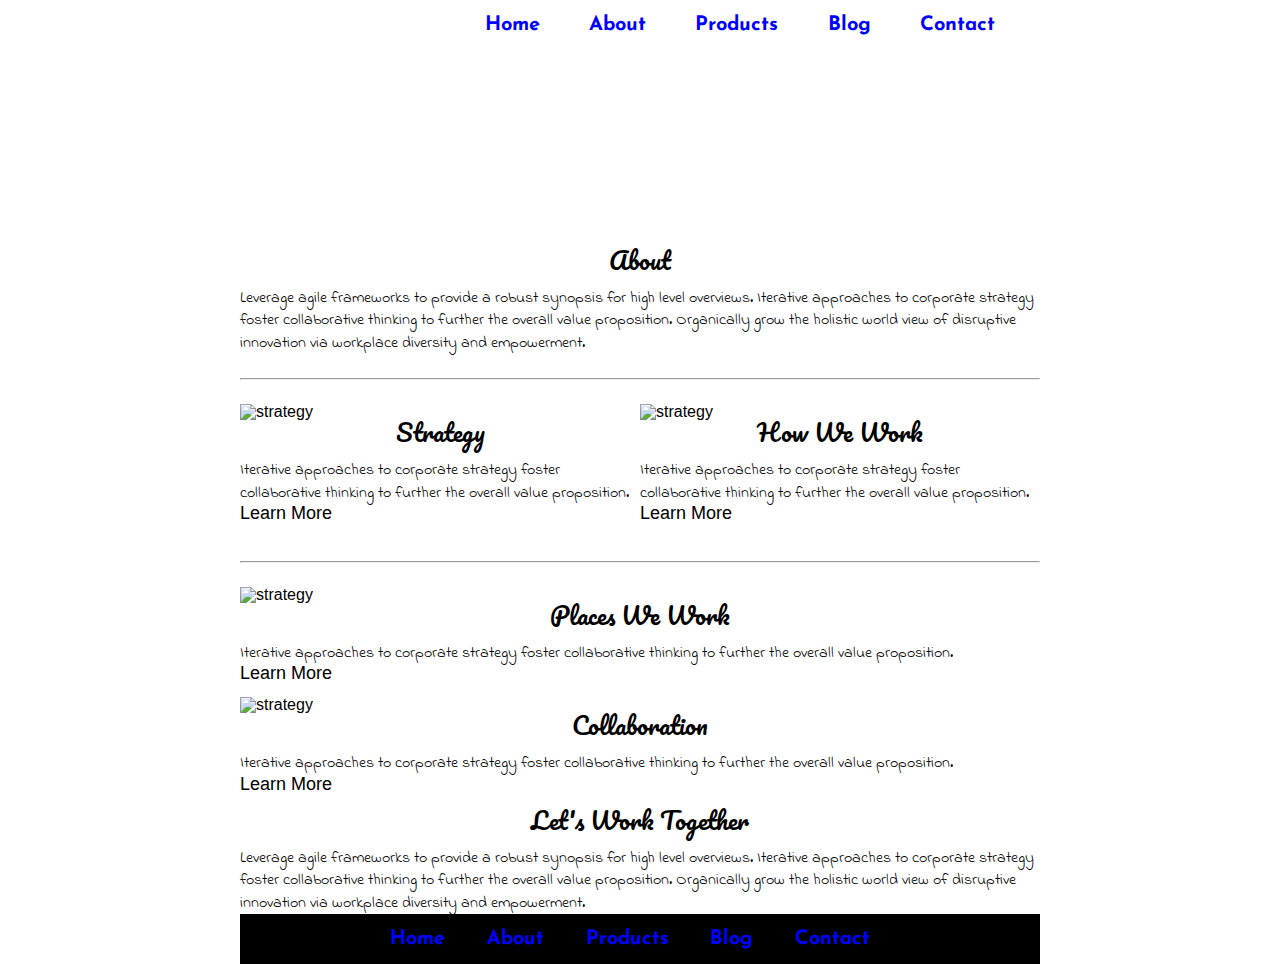
==== about.html @ 756b248c "Third Commit started on about section" ====
<!doctype html>

<html lang="en">
<head>
    <style type="text/css">
        a:link    {
            /* Applies to all unvisited links */
            text-decoration:  none;
            font-weight:      bold;
            background-color: none;
            color:            blue;
        }
        a:visited {
            /* Applies to all visited links */
            text-decoration:  none;
            font-weight:      bold;
            background-color: none;
            color:            darkblue;
        }
        a:hover   {
            /* Applies to links under the pointer */
            text-decoration:  none;
            font-weight:      bold;
            background-color: none;
            color:            blue;
        }
        a:active  {
            /* Applies to activated links */
            text-decoration:  none;
            font-weight:      bold;
            background-color: none;
            color: white;
        }
    </style>
  <meta charset="utf-8">

  <title>Sprint Challenge - About</title>

    <link href="https://fonts.googleapis.com/css?family=Shadows+Into+Light|Bangers|Pacifico|Dancing+Script|Indie+Flower|Josefin+Sans|Mountains+of+Christmas|Russo+One|Titillium+Web&display=swap" rel="stylesheet">
    <link rel="stylesheet" href="css/index.css">

</head>

<body>
    <div class="container about-page">
        <header>
            <div class = "lambdaBlack">
                <!-- Insert Image Here -->
            </div>
            <nav>
                <a href="index.html">Home</a>
                <a href="about.html">About</a>
                <a href="#">Products</a>
                <a href="#">Blog</a>
                <a href="#">Contact</a>
            </nav>
        </header>
<br><br>
        <div class = "jumboAbout">
            <!-- Insert Image Here -->
        </div>
        <br>
        <div class = "sectionOne">
            <h2>About</h2>

                <p>Leverage agile frameworks to provide a robust synopsis for high level overviews. Iterative approaches to corporate strategy foster collaborative thinking to further the overall value proposition. Organically grow the holistic world view of disruptive innovation via workplace diversity and empowerment.</p>
        </div>
        <br><hr><br>
        <div class = "sectionTwo">
            <div>
        <img src="img/about-plan.png" alt="strategy">
            <h2>Strategy</h2>
    
                <p>Iterative approaches to corporate strategy foster collaborative thinking to further the overall value proposition.</p>

            <h4>Learn More</h4>
            </div>
            <div>
        <img src="img/about-working.png" alt="strategy">
    
            <h2>How We Work</h2>
    
                <p>Iterative approaches to corporate strategy foster collaborative thinking to further the overall value proposition.</p>

            <h4>Learn More</h4>

            </div>
        </div>
        <br><hr><br>
    <img src="img/about-office.png" alt="strategy">
    
        <h2>Places We Work</h2>

        <p>Iterative approaches to corporate strategy foster collaborative thinking to further the overall value proposition.</p>

        <h4>Learn More</h4>

    <img src="img/about-meeting.png" alt="strategy">
    
        <h2>Collaboration</h2>
    
        <p>Iterative approaches to corporate strategy foster collaborative thinking to further the overall value proposition.</p>

        <h4>Learn More</h4>

        <h2>Let's Work Together</h2>

        <p>Leverage agile frameworks to provide a robust synopsis for high level overviews. Iterative approaches to corporate strategy foster collaborative thinking to further the overall value proposition. Organically grow the holistic world view of disruptive innovation via workplace diversity and empowerment.</p>

        <footer>
            <nav>
                <a href="index.html">Home</a>
                <a href="about.html">About</a>
                <a href="#">Products</a>
                <a href="#">Blog</a>
                <a href="#">Contact</a>
            </nav>
        </footer>
    </div><!-- container -->        
</body>
</html>
---- css/index.css ----
/* http://meyerweb.com/eric/tools/css/reset/ 
   v2.0 | 20110126
   License: none (public domain)
*/

html, body, div, span, applet, object, iframe,
h1, h2, h3, h4, h5, h6, p, blockquote, pre,
a, abbr, acronym, address, big, cite, code,
del, dfn, em, img, ins, kbd, q, s, samp,
small, strike, strong, sub, sup, tt, var,
b, u, i, center,
dl, dt, dd, ol, ul, li,
fieldset, form, label, legend,
table, caption, tbody, tfoot, thead, tr, th, td,
article, aside, canvas, details, embed, 
figure, figcaption, footer, header, hgroup, 
menu, nav, output, ruby, section, summary,
time, mark, audio, video {
	margin: 0;
	padding: 0;
	border: 0;
	font-size: 100%;
	font: inherit;
	vertical-align: baseline;
}
/* HTML5 display-role reset for older browsers */
article, aside, details, figcaption, figure, 
footer, header, hgroup, menu, nav, section {
	display: block;
}
body {
	line-height: 1;
}
ol, ul {
	list-style: none;
}
blockquote, q {
	quotes: none;
}
blockquote:before, blockquote:after,
q:before, q:after {
	content: '';
	content: none;
}
table {
	border-collapse: collapse;
	border-spacing: 0;
}

* {
    box-sizing: border-box;
    /*border: 1px solid red;*/
}

html, body {
    height: 100%;
    font-family: 'Roboto', sans-serif;
}

h1, h2, h3, h4, h5 {
    font-size: 18px;
    margin-bottom: 15px;
    font-family: 'Rubik', sans-serif;
}
h2 {
    font-family: "Pacifico", serif;
    text-align: center;
    font-size: 24px;

}
p {
    font-family: "Indie Flower", serif;
    line-height: 1.4;
}
p:hover {
    transform: scale(1.1);
}

.container {
    width: 800px;
    margin: 0 auto;
}

.box:hover {
    transform: scale(1.1);
}
.teal {
    background: teal;
}
.gold {
    background: gold;
}
.cadetblue {
    background: cadetblue;
}
.coral {
    background: coral;
}
.crimson {
    background: crimson;
}
.forestgreen {
    background: forestgreen;
}
.darkorchid {
    background: darkorchid;
}
.hotpink {
    background: hotpink;
}
.indigo {
    background: indigo;
}
.dodgerblue {
    background: dodgerblue;
}

nav {
    width: 70%;
    display:flex;
    justify-content: space-around;
    position: relative;
    top: 15px;
    right: 20px;
    /*height: 21px;*/
}

nav a {
    font-family: "Josefin Sans", sans-serif;
    font-size: 20px;
    text-align: center;
    height: 21px;
}

header {
    display: flex;
    justify-content: space-between;
}

.lambdaBlack {
    background-image: url("../img/lambda-black.png");
    width: 165px;
    height: 50px;
    background-size: auto;
    background-repeat: no-repeat;
}

.jumbo {
    background-image: url("../img/jumbo.jpg");
    background-size: auto;
    background-repeat: no-repeat;
    height: 150px;
    width: 100%;
}
.jumboAbout {
    background-image: url("../img/jumbo-about.png");
    background-size: auto;
    background-repeat: no-repeat;
    height: 150px;
    width: 100%;
}

.top-content {
    display: flex;
    flex-wrap: wrap;
    justify-content: space-evenly;
    margin-bottom: 20px;
    border-bottom: 1px dashed black;
}

.top-content .text-container {
    width: 48%;
    padding: 0 1%;
    padding-bottom: 20px;  
}

.middle-content {
    margin-bottom: 20px;
    border-bottom: 1px dashed black;
}

.middle-content h2 {
    padding: 0 2%;
    margin-bottom: 0;
}

.middle-content .boxes {
    display: flex;
    flex-wrap: wrap;
    justify-content: space-evenly;
}

.middle-content .boxes .box {
    width: 12.5%;
    height: 100px;
    /*background: black;*/
    margin: 20px 2.5%;
    color: white;
    display: flex;
    align-items: center;
    justify-content: center;
}

.bottom-content {
    display: flex;
    margin: 0 2% 20px;
    justify-content: space-around;
}

.bottom-content .text-container {
    padding-right: 4%;
}

.bottom-content .text-container:last-child {
    padding-right: 0;
}

.sectionTwo {
    display: flex;
    width: 800px;
}

footer {
    width: 100%;
    height: 50px;
    background: black;
}

footer nav {
    width: 60%;
    display: flex;
    justify-content: space-between;
    align-items: center;
    position: relative;
    left: 150px;
    /*padding: 20px 2%;*/
    font-size: 14px;
}

footer nav a {
    color: white;
    text-decoration: none;
}
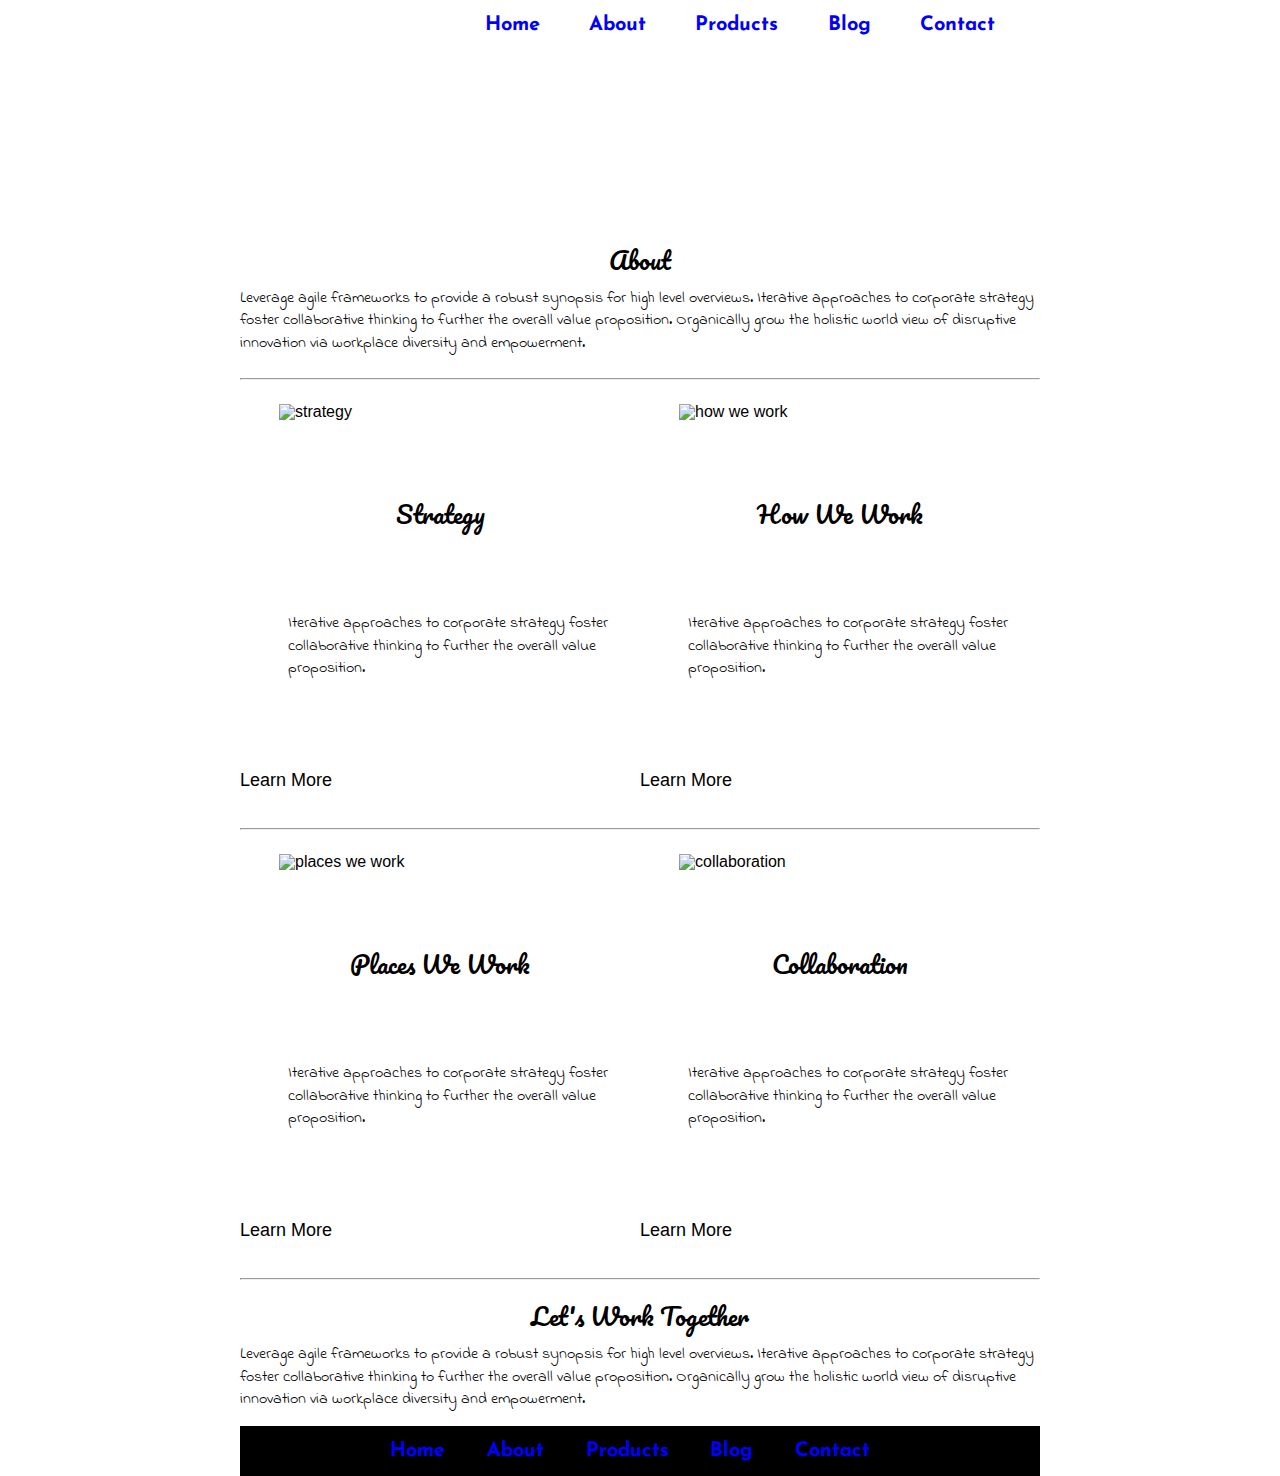
==== commit cff2d746: "Fourth Commit index / about section 85% complete" ====
--- a/about.html
+++ b/about.html
@@ -76,7 +76,7 @@
             <h4>Learn More</h4>
             </div>
             <div>
-        <img src="img/about-working.png" alt="strategy">
+        <img src="img/about-working.png" alt="how we work">
     
             <h2>How We Work</h2>
     
@@ -87,27 +87,34 @@
             </div>
         </div>
         <br><hr><br>
-    <img src="img/about-office.png" alt="strategy">
+        <div class = "sectionThree">
+            <div>
+    <img src="img/about-office.png" alt="places we work">
     
         <h2>Places We Work</h2>
 
         <p>Iterative approaches to corporate strategy foster collaborative thinking to further the overall value proposition.</p>
 
         <h4>Learn More</h4>
-
-    <img src="img/about-meeting.png" alt="strategy">
+            </div>
+            <div>
+    <img src="img/about-meeting.png" alt="collaboration">
     
         <h2>Collaboration</h2>
     
         <p>Iterative approaches to corporate strategy foster collaborative thinking to further the overall value proposition.</p>
 
         <h4>Learn More</h4>
+            </div>
+        </div>
+        <br><hr><br>
+            <div class = "sectionFour">
+                <h2>Let's Work Together</h2>
 
-        <h2>Let's Work Together</h2>
-
-        <p>Leverage agile frameworks to provide a robust synopsis for high level overviews. Iterative approaches to corporate strategy foster collaborative thinking to further the overall value proposition. Organically grow the holistic world view of disruptive innovation via workplace diversity and empowerment.</p>
-
-        <footer>
+                <p>Leverage agile frameworks to provide a robust synopsis for high level overviews. Iterative approaches to corporate strategy foster collaborative thinking to further the overall value proposition. Organically grow the holistic world view of disruptive innovation via workplace diversity and empowerment.</p>
+            </div>
+        <br>
+            <footer>
             <nav>
                 <a href="index.html">Home</a>
                 <a href="about.html">About</a>
--- a/css/index.css
+++ b/css/index.css
@@ -73,7 +73,7 @@
     line-height: 1.4;
 }
 p:hover {
-    transform: scale(1.1);
+    transform: scale(1.25);
 }
 
 .container {
@@ -169,7 +169,7 @@
 }
 
 .top-content .text-container {
-    width: 48%;
+    width: 40%;
     padding: 0 1%;
     padding-bottom: 20px;  
 }
@@ -218,6 +218,47 @@
 .sectionTwo {
     display: flex;
     width: 800px;
+    height: 400px;
+}
+.sectionTwo div {
+    display: flex;
+    flex-direction: column;
+    position: relative;
+    justify-content: space-between;
+}
+.sectionTwo img {
+    width: 80%;
+    position: relative;
+    left: 39px;
+}
+.sectionTwo p {
+    width: 80%;
+    position: relative;
+    left: 48px;
+    bottom: 10px;
+}
+
+.sectionThree {
+    display: flex;
+    width: 800px;
+    height: 400px;
+}
+.sectionThree div {
+    display: flex;
+    flex-direction: column;
+    position: relative;
+    justify-content: space-between;
+}
+.sectionThree img {
+    width: 80%;
+    position: relative;
+    left: 39px;
+}
+.sectionThree p {
+    width: 80%;
+    position: relative;
+    left: 48px;
+    bottom: 10px;
 }
 
 footer {
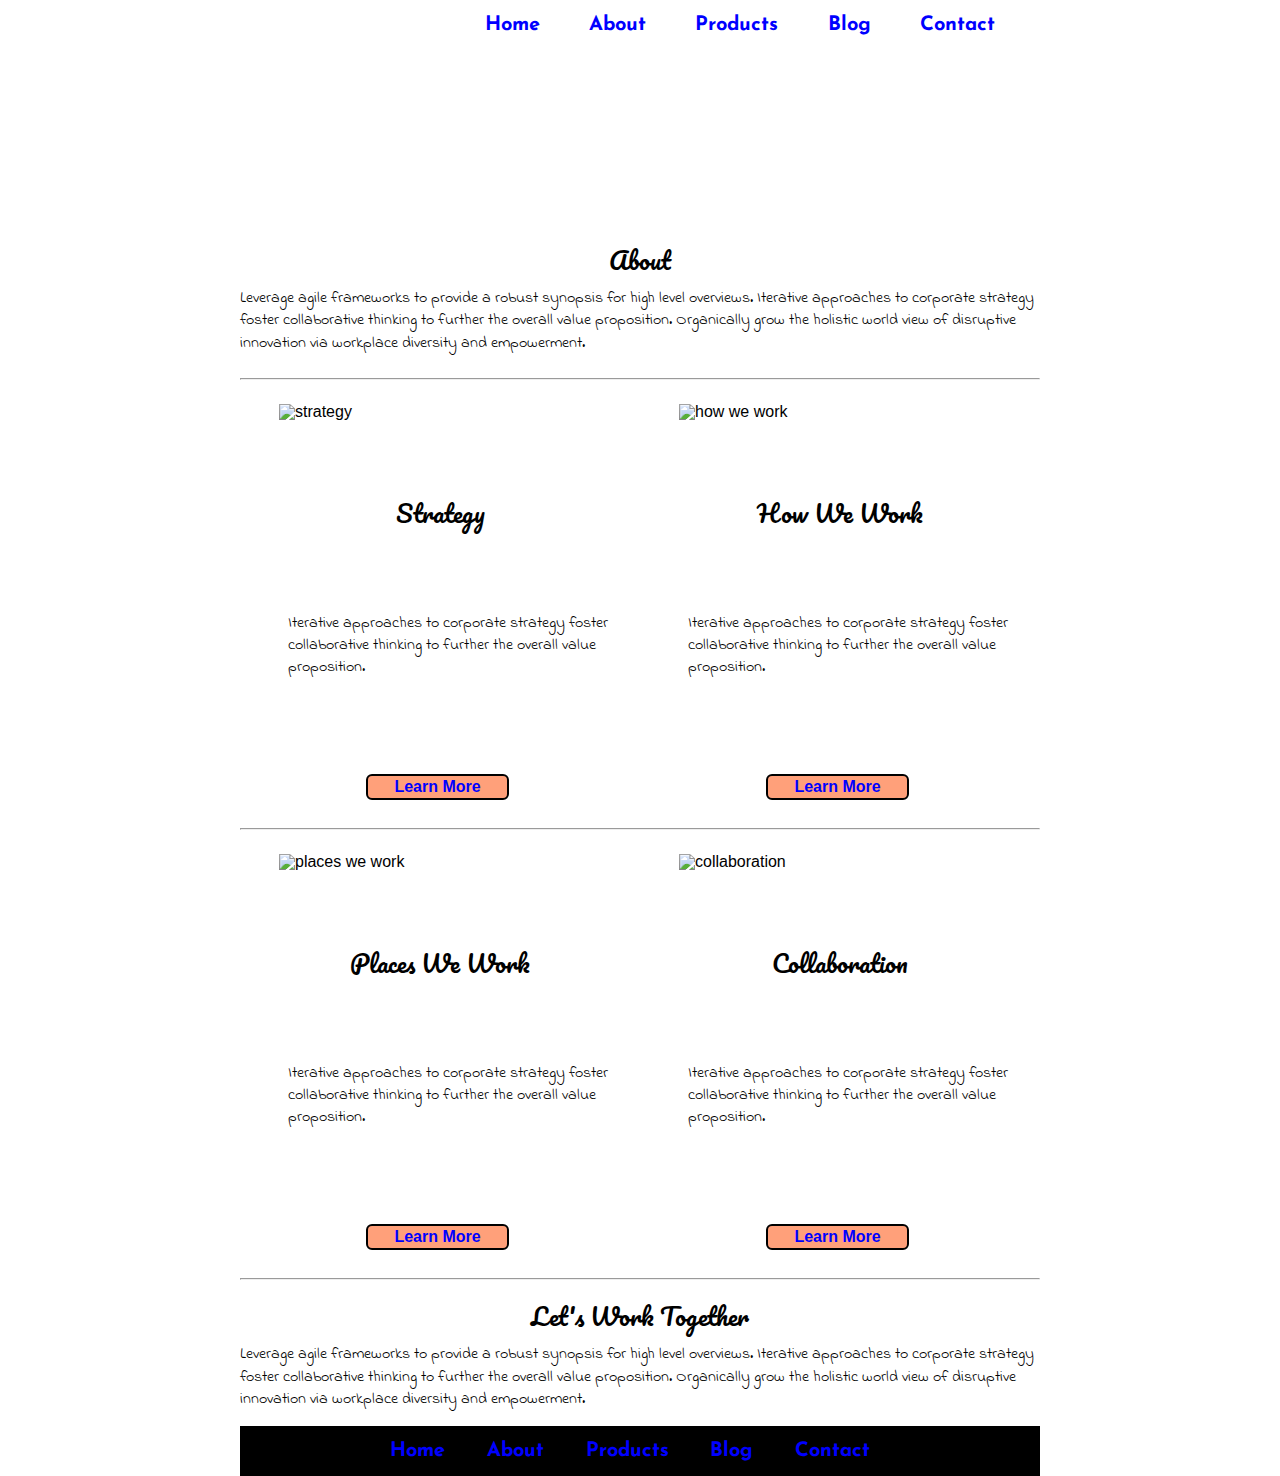
==== commit 05da721e: "Fifth Commit index / about section complete stretching > "learn more"" ====
--- a/about.html
+++ b/about.html
@@ -73,7 +73,9 @@
     
                 <p>Iterative approaches to corporate strategy foster collaborative thinking to further the overall value proposition.</p>
 
-            <h4>Learn More</h4>
+                <a href = "learn-more/strategy.html"><div class = "learnMore">
+                    <h4>Learn More</h4>
+                </div></a>
             </div>
             <div>
         <img src="img/about-working.png" alt="how we work">
@@ -82,7 +84,9 @@
     
                 <p>Iterative approaches to corporate strategy foster collaborative thinking to further the overall value proposition.</p>
 
-            <h4>Learn More</h4>
+                <a href = "learn-more/howwework.html"><div class = "learnMore">
+                    <h4>Learn More</h4>
+                </div></a>
 
             </div>
         </div>
@@ -95,7 +99,9 @@
 
         <p>Iterative approaches to corporate strategy foster collaborative thinking to further the overall value proposition.</p>
 
-        <h4>Learn More</h4>
+                <a href = "learn-more/placeswework.html"><div class = "learnMore">
+                    <h4>Learn More</h4>
+                </div></a>
             </div>
             <div>
     <img src="img/about-meeting.png" alt="collaboration">
@@ -104,7 +110,9 @@
     
         <p>Iterative approaches to corporate strategy foster collaborative thinking to further the overall value proposition.</p>
 
-        <h4>Learn More</h4>
+                <a href = "learn-more/collaboration.html"><div class = "learnMore">
+                    <h4>Learn More</h4>
+                </div></a>
             </div>
         </div>
         <br><hr><br>
--- a/css/index.css
+++ b/css/index.css
@@ -66,8 +66,22 @@
     font-family: "Pacifico", serif;
     text-align: center;
     font-size: 24px;
-
-}
+}
+h4 {
+
+    font-size: 16px;
+    font-weight: strong;
+    background-color: lightsalmon;
+    position: relative;
+    left: 122px;
+    border: 2px solid black;
+    border-radius: 6px;
+    width: 143px;
+    text-align: center;
+    margin: 4px;
+    padding: 3px;
+}
+
 p {
     font-family: "Indie Flower", serif;
     line-height: 1.4;
@@ -281,4 +295,43 @@
 footer nav a {
     color: white;
     text-decoration: none;
-}+}
+
+.stratTop {
+    display: flex;
+    height: 500px;
+    width: 90%;
+    justify-content: space-around;
+}
+/*li {*/
+/*    font-family: "Pacifico", serif;*/
+/*    text-align: center;*/
+/*    font-size: 24px;*/
+/*    height: 200px%;*/
+/*    */
+/*}*/
+li p {
+    font-family: "Indie Flower", serif;
+    line-height: 1.4;
+    font-size: 15px;
+}
+.strategyTPM {
+    background-image: url("https://www.floridasterling.com/wp-content/uploads/2018/02/Strategy.jpg");
+    background-repeat: no-repeat;
+    background-size: contain;
+    width: 300px;
+    height: 300px;
+    position: relative;
+    top: 145px;
+}
+.TPM {
+    width: 45%;
+    height: 100%;
+    display: flex;
+    flex-direction: initial;
+}
+.tpmList {
+    display: flex;
+    flex-direction: column;
+    justify-content: space-between;
+}
